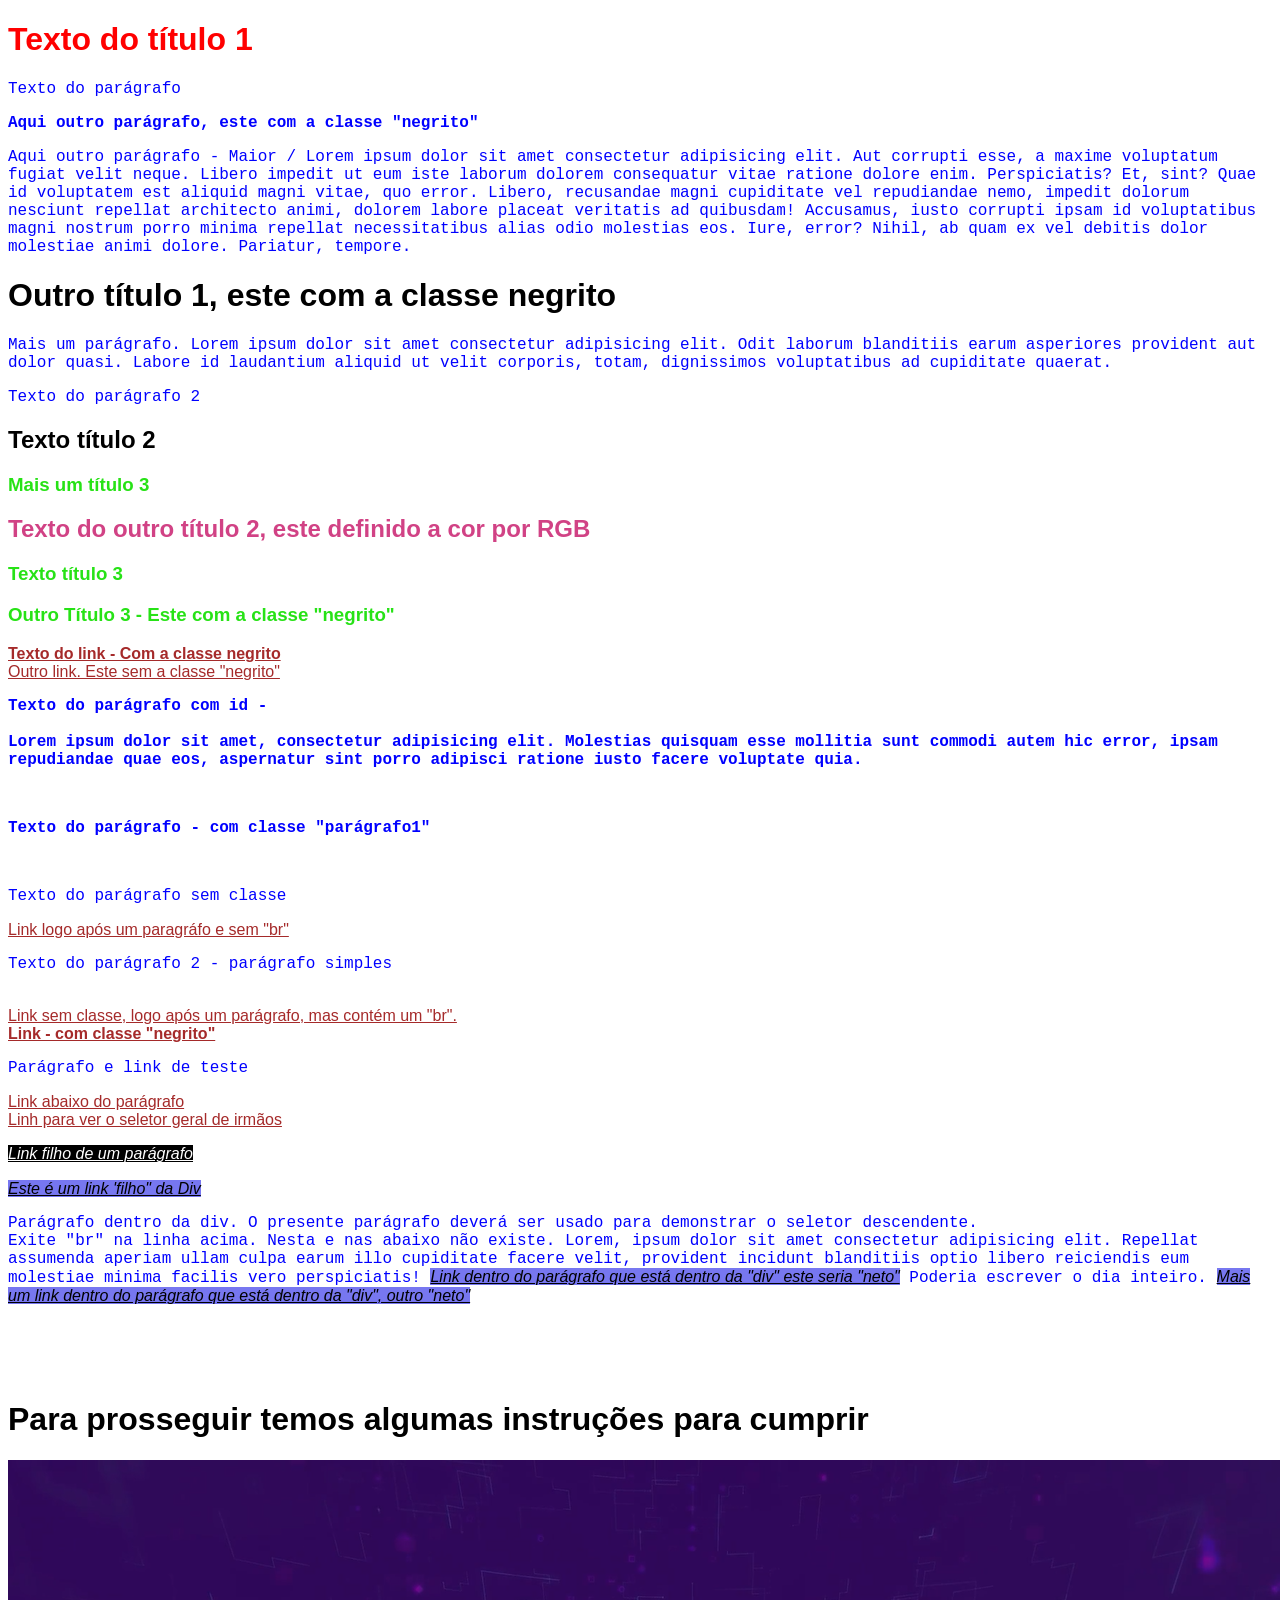
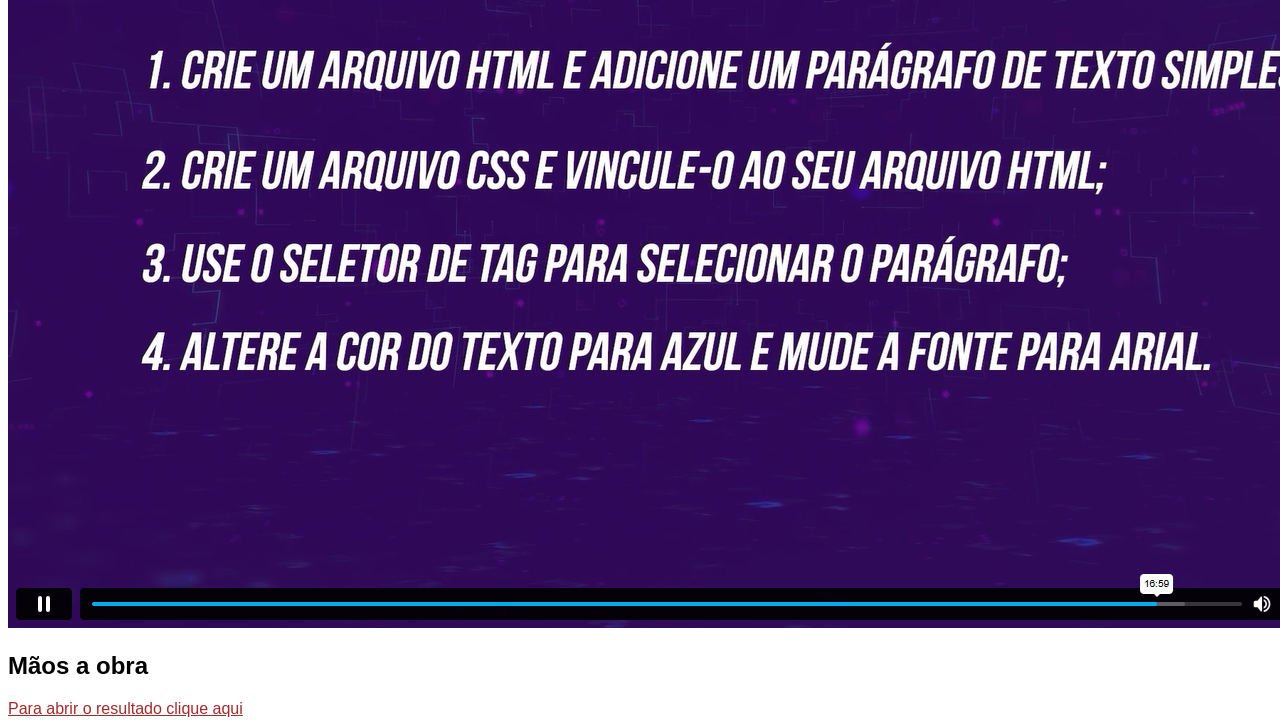
==== index.html @ 2290e678 "introducaocss" ====
<!DOCTYPE html>
<head>
    <meta charset="UTF-8">
    <title>Iniciando com CSS</title>
<!-- A linha abaixo designa onde o arquivo CSS se encontra e como deve ser acessado. 
 -->
    <link rel="stylesheet" href="style.css">

    <!--  -->
    <!-- Diferentes formas de utilizar CSS -->
     <!-- Defindo a estilização dentro do HTML, 
      mas em seção própria "Style" dentro da head-->
    <style>
        h3 {
            color: rgb(39, 226, 22);

        }
    </style>
    <!-- Da forma com que foi escrito o código acima a estilização irá
     se aplicar a todos os elementos "h3" ou Título 3 
     Verifique Título 3-->
</head>
<body>
    <!-- Conteúdo -->    
     <!-- Definindo a estilização no corpo da "body" dentro da "tag" -->
     <h1 style="color: red;">Texto do título 1</h1>
     <p>Texto do parágrafo</p>
     <p class="negrito">Aqui outro parágrafo, este com a classe "negrito"</p>
     <p> Aqui outro parágrafo - Maior / Lorem ipsum dolor sit amet 
        consectetur adipisicing elit. Aut corrupti esse, a maxime 
        voluptatum fugiat velit neque. Libero impedit ut eum iste 
        laborum dolorem consequatur vitae ratione dolore enim. 
        Perspiciatis?
     Et, sint? Quae id voluptatem est aliquid magni vitae, quo error. 
     Libero, recusandae magni cupiditate vel repudiandae nemo, impedit 
     dolorum nesciunt repellat architecto animi, dolorem labore placeat 
     veritatis ad quibusdam!
     Accusamus, iusto corrupti ipsam id voluptatibus magni nostrum 
     porro minima repellat necessitatibus alias odio molestias eos. 
     Iure, error? Nihil, ab quam ex vel debitis dolor molestiae animi 
     dolore. Pariatur, tempore.
    </p>
     <!-- Da forma como escrito o código acima, a estilização se aplica 
      somente à aquele título  -->
      <h1 class="negrito">Outro título 1, este com a classe negrito </h1>

      <p> Mais um parágrafo. Lorem ipsum dolor sit amet consectetur 
        adipisicing elit. Odit laborum blanditiis earum asperiores 
        provident aut dolor quasi. Labore id laudantium aliquid ut 
        velit corporis, totam, dignissimos voluptatibus ad cupiditate 
        quaerat.        
      </p>

     

     <p>Texto do parágrafo 2</p>
     <h2>Texto título 2</h2>
     <h3>Mais um título 3</h3>

     <h2 style="color: rgb(209, 66, 133);">Texto do outro título 2, este definido a cor por RGB</h2>

     <h3>Texto título 3</h3>
      <h3 class="negrito">Outro Título 3 - Este com a classe "negrito"</h3>
     
     <!-- Além destas duas formas acima existe uma terceira forma de 
      aplicar o CSS. A terceira forma é em um arquivo próprio. Para isso 
      Por "boas práticas" o arquivo deve ser chamado "style.css.
      Quando esta for a escolha deve se lembrar de fazer a 
      declaração da existência do arquivo na página HTML. 
      A declaração deve ser feita na "cabeça", na tag "head"
      Eis uma forma: <link rel="stylesheet" href= "local e nome do arquivo"-->
      <!--  -->
      <!-- Tag de link é a tag "a". Veja exemplo abaixo.-->
       <a class="negrito" href="#">Texto do link - Com a classe negrito</a>
       <br>
       <a href="#">Outro link. Este sem a classe "negrito"</a>
       <!--  -->
       <!-- Abaixo definimos um "id" para o parágrafo -->
       <p id="paragrafo1">Texto do parágrafo com id - <br>
        <br>
        Lorem ipsum dolor sit amet, consectetur adipisicing elit. 
        Molestias quisquam esse mollitia sunt commodi autem hic error, 
        ipsam repudiandae quae eos, aspernatur sint porro adipisci 
        ratione iusto facere voluptate quia.
       </p>
       <br>
       <!-- Com um "id" definido podemos estilizar apenas este parágrafo, 
        individualmente. -->
        <!-- a expressão "id" vem de identificador. O "id" é o identificador
          de determinado elemento. No caso o elemento é o parágrafo "p" acima. -->
          <!--  -->
          <!-- Criamos a classe "negrito e aplicamos a diferentes elementos. 
           Depois disso "copiamos" e levamos para o CSS, lá, a mesma palavra "negrito" 
           ao ser usada, torna-se "seletor"-->
           <!-- Usando a classe conseguimos utilizar a estilização do CSS para 
            diferentes elementos. -->
            <p id="paragrafo1">Texto do parágrafo - com classe "parágrafo1"</p> <br>
            <p> Texto do parágrafo sem classe</p>
            <a href="#"> Link logo após um paragráfo e sem "br"</a>
            <p>Texto do parágrafo 2 - parágrafo simples</p> <br>
            <a href="#">Link sem classe, logo após um parágrafo, mas contém um "br".</a> <br>
            <a class="negrito" href="#">Link - com classe "negrito"</a> <br> <!-- Este é o 
            irmão adjacente da linha acima. "Está ao lado"  -->
            <p>Parágrafo e link de teste</p>
            <a href="#">Link abaixo do parágrafo</a> <br>
            <!-- Observação importante o "br" para quebra de linha faz a diferença-->
             <!-- Abaixo exemplos de como funciona o seletor geral de irmãos {~} -->
<a href="#">Linh para ver o seletor geral de irmãos</a>

<!-- O seletor filho é o exemplo abaixo -->
 <p>
    <a href="#">Link filho de um parágrafo</a>
</p>
<!-- O próximo seletor é o descendente. Para visualizar isso vamos criar uma 
 "div" -->
 <div>
    <a href="#">Este é um link 'filho" da Div</a>
    <p>Parágrafo dentro da div. O presente parágrafo deverá ser usado para 
        demonstrar o seletor descendente. <br>
        Exite "br" na linha acima. Nesta e nas 
        abaixo não existe.
    Lorem, ipsum dolor sit amet consectetur adipisicing elit. Repellat assumenda 
    aperiam ullam culpa earum illo cupiditate facere velit, provident incidunt 
    blanditiis optio libero reiciendis eum molestiae minima facilis vero 
    perspiciatis!
    <a href="#">Link dentro do parágrafo que está dentro da "div" este seria "neto"</a>
     Poderia escrever o dia inteiro.
    <a href="#"> Mais um link dentro do parágrafo que está dentro da "div", outro "neto"</a>
</p>
<!-- No exemplo acima o parágrafo seria "pai" dos links e a "div" seria a 
 avó -->
 <!-- Para o seletor descendente a quebra de página "br" também não afeta -->

 </div>
<h1> Para prosseguir temos algumas instruções para cumprir</h1>
<img src="./imagens/instruções.png" alt="Texto de instruções">
<h2>Mãos a obra</h2>
<a href="instrucoes.html" target="_blank"> Para abrir o resultado clique aqui</a>


          

</body>
</html>
---- style.css ----
/* Vamos utilizar uma seletor universal. Todos os elementos da página 
HTML serão afetados. O seletor universal é o "*".
 */
 * {
    font-family: Arial, Helvetica, sans-serif;
 }
 /* No seletor acima determinamos que todas as fontes do site vão usar 
 a familia de fonte determinada. */
 /* A exceção é determinada em casos em que a propriedade é determinada 
 em seletores específicos Veja o exemplo abaixo no seletor "p".  */





p {
    color: blue;
    font-family: 'Courier New', Courier, monospace;
}
/* Acima foi definido que todo o texto de parágrafo deve ter a cor azul. */

/* Todo o código de CSS possui:
Seletores;
Chaves;
propriedades;
Declarações */
/*  */
/* Neste exemplo temos o seletor "p". Ele define em qual o "elemento" 
do HTML nosso estilo será aplicado  */
/* É o seletor que diz qual é o "tipo" de elemento que será estilizado */
/* Seletor  = CSS / Elemento = HTML */
/* O próximo item é a chave "{}" Dentro das chaves deveram ser 
definidas as regras de estilização */
/* É dentro das chaves que determinado seletor irá buscar as 
propriedades de estilização e as devidas declarações de determinado elemento */
/* No exemplo acima a propriedade "color" recebe a declaração "blue" */
/* Com isso altera o elemento "p" determinado pelo seletor, também, "p" */
/*  */
/* Para alterar cores utilizando CSS podemos utilizar os métodos:
De nome da cor;
Código decimal ou hexadecimal;
Código RGB.
 */
 /* 
 Div é um seletor do tipo tag e é muito usada. */
 div {
    height: 200px;
    color: black;
 }

 a {
    color: red;
 }

 /* Seletor "id" = Para que ele funcione tem que ter na página um 
 elemento que definimos o "id". */

 /* Quando um seletor é feito por um identificador = "id" deve ser usado um 
 "jogo velha" #, (cerquilha).
 */
 #paragrafo1 {
    font-weight: bold;
 }

 /* A seleção para estilização feita por "id" em regra deve ser individualizada.
 Cada elemento deve ter seu próprio "id" */
 /*  */
 /* Existe também a seleção por "classe". A seleção por classe é muito útil para 
 selecionar vários elementos juntos  */
/*  */
/* Quando o seletor é definido por uma classe, temos que utilizar o "." (ponto) 
para determinar o seletor. Veja abaixo*/
/*  */
.negrito {
    font-weight: bold;
}

/* Para que todo o link seguido de um parágrafo seja estilizado. */
p + a {
    font-weight: bold;
    font-size: 70px;
    color: blueviolet;
}
/* Observação importante o "br" para quebra de linha faz a diferença 
ao aplicar o + */
/* Acima exemplo do seletor irmão adjacente {+}. */
/* Abaixo vamos var um exemplo do seletor geral de irmãos. {~}*/
p ~ a {
    font-weight: lighter;
    font-size: medium;
    color: brown;
}
/* Para o seletor {~} geral de irmãos não há a limitação do "br", quebra de 
linha. */

/* Um outro seletor avançado é o seletor filho {>}... Pode ser usado para 
elementos que ficam dentro de outros elementos. */
/* No exemplo em tela temos um "link"(a) que é filho de um parágrafo (p)  */

p > a {
    font-style: italic;
    background-color: black;
    color: white;

}

/* Mais um seletor é o seletor descendente */
/* O seletor descendente, não se aplica apenas a relação "pai" - "filho" 
vai além a relação*/
/* No HTML criamos uma "div" que é "pai" de um parágrafo e Avó de dois "links" */
/* Abaixo um exemplo */
/* Para usar o seletor descendente usa-se {espaço} */
div  a {
    font-style: italic;
    background-color: rgb(119, 119, 240);
    color: black;
}
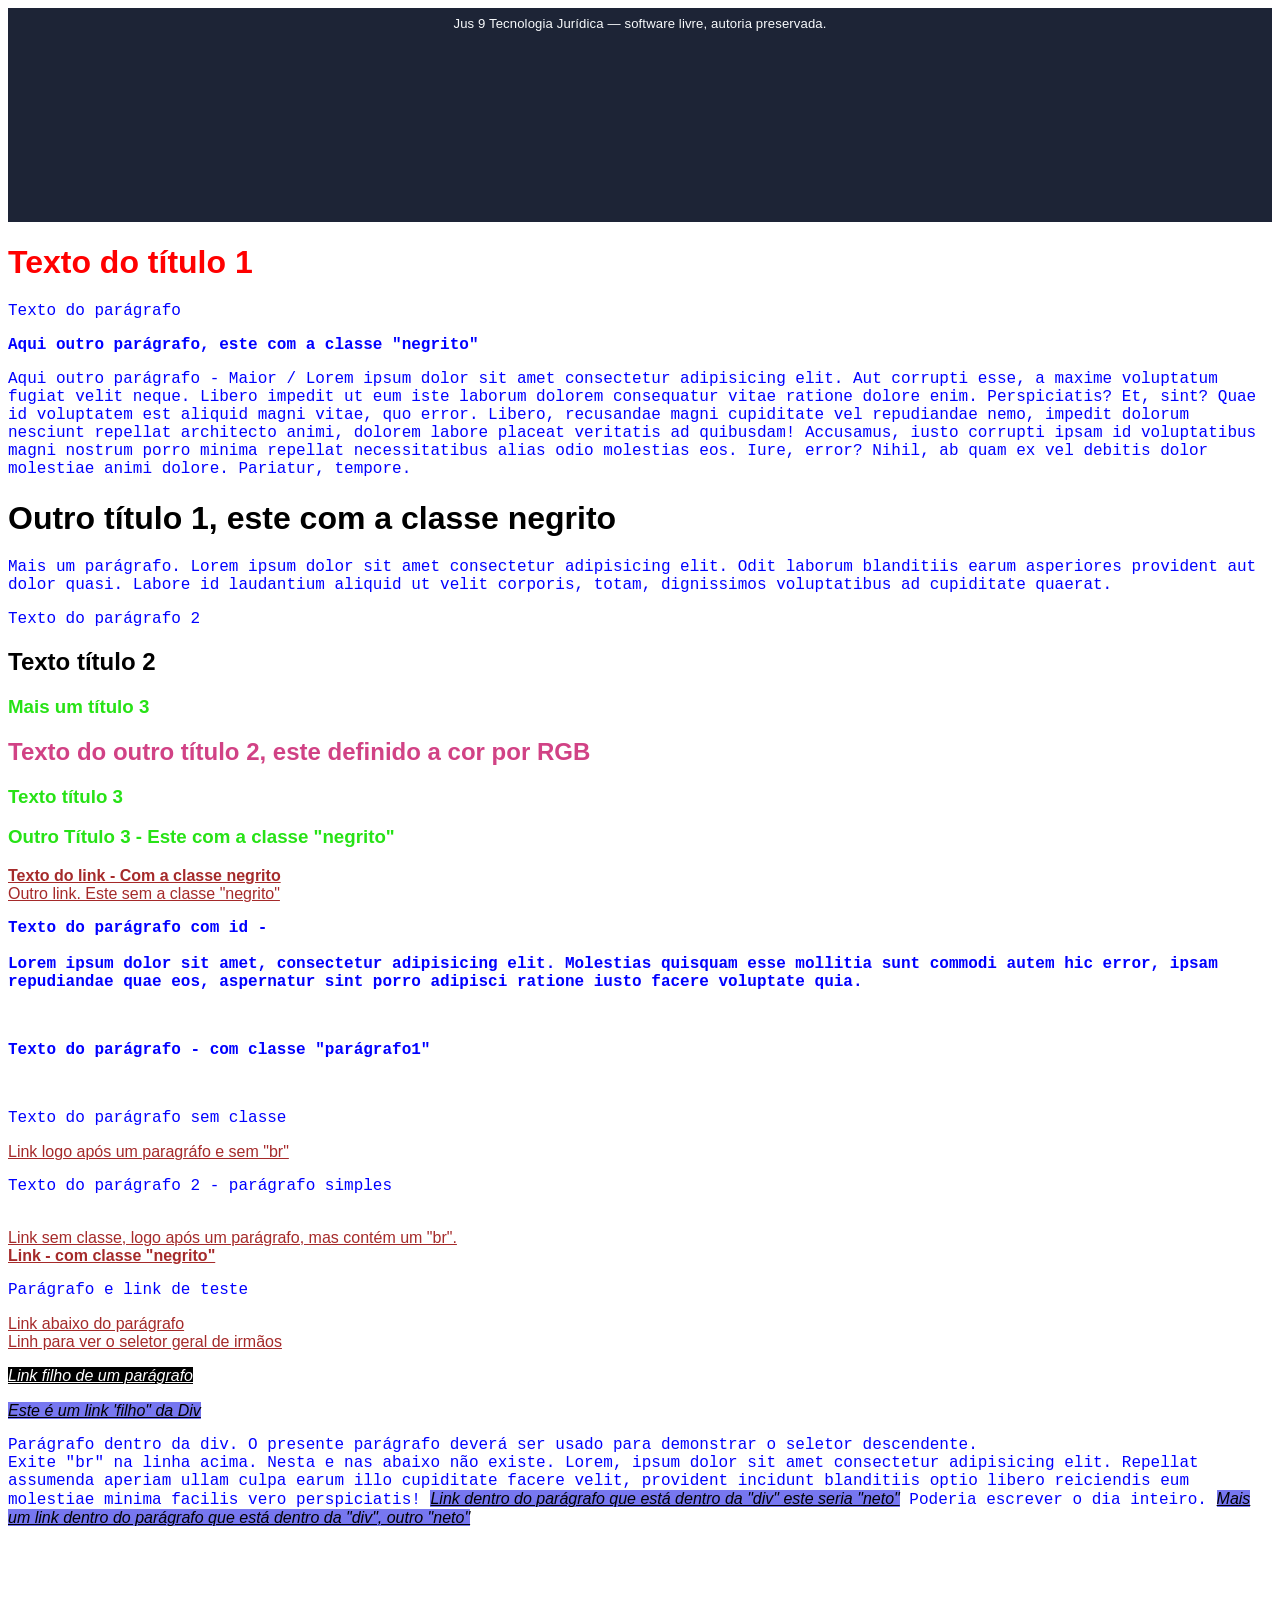
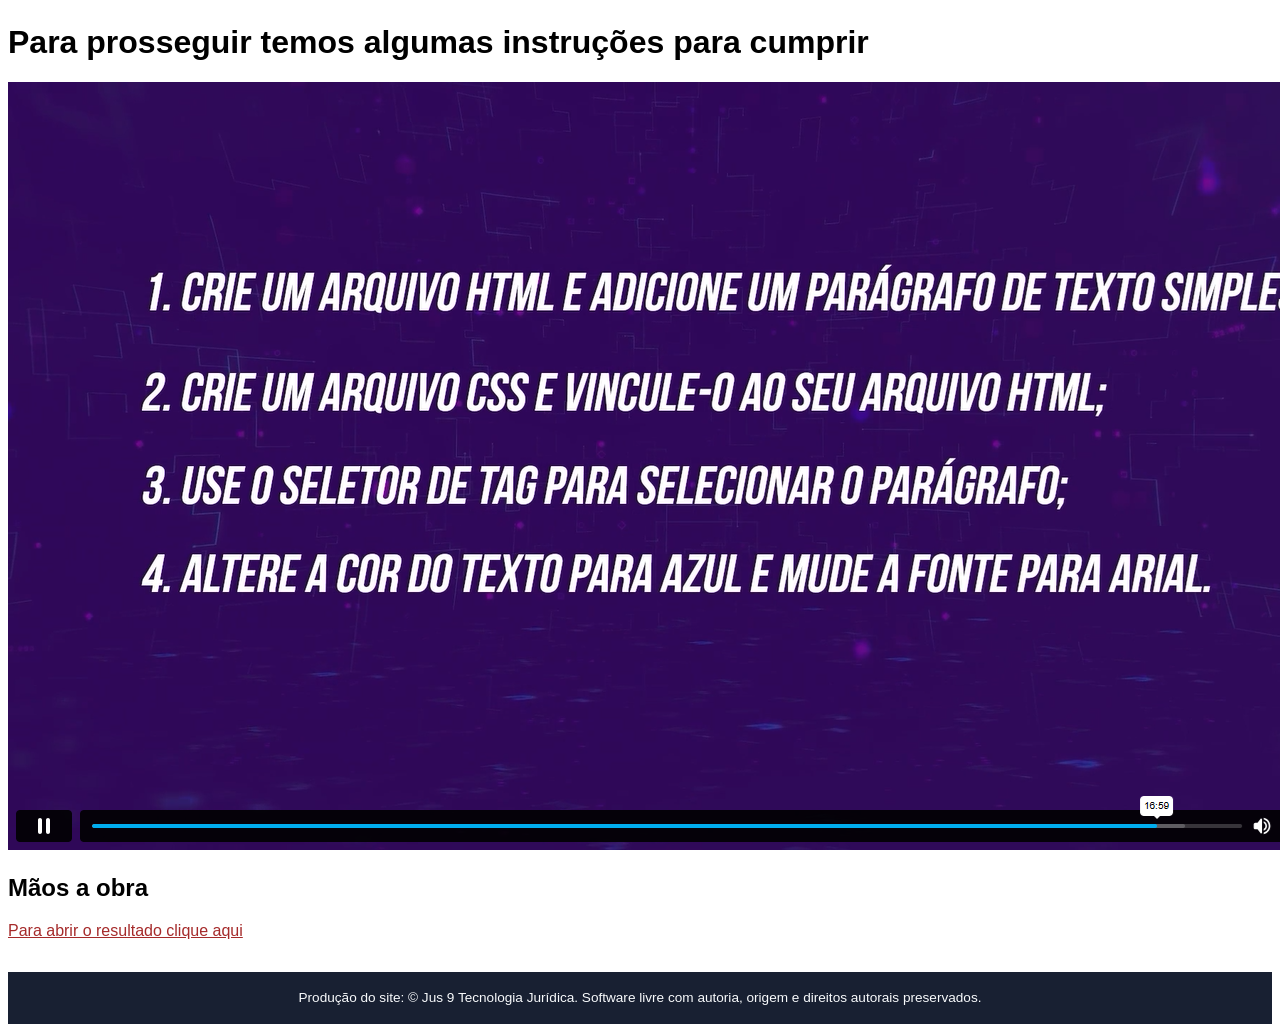
==== commit 5836b0f0: "Organiza projeto Introdução CSS como repositório didático - Padroniza estrutura do projeto de aprend" ====
--- a/index.html
+++ b/index.html
@@ -1,8 +1,21 @@
+<!--
+Jus 9 Tecnologia Jurídica
+Repositório: introducaocss
+Software livre com autoria preservada.
+Direitos autorais reservados para Jus 9 Tecnologia Jurídica.
+Produção do site: © Jus 9 Tecnologia Jurídica. Direitos autorais da produção reservados.
+A licença livre não remove autoria, origem, assinatura institucional nem direitos autorais.
+Referência oficial: https://www.jus9tecnologia.com.br/
+E-mail de contato: clovis@jus9tecnologia.com.br
+DNA de referência de Charlie Echo da Costa: charlieecho-jus9-tecnologia-juridica
+-->
+
 <!DOCTYPE html>
 <head>
     <meta charset="UTF-8">
     <title>Iniciando com CSS</title>
-<!-- A linha abaixo designa onde o arquivo CSS se encontra e como deve ser acessado. 
+<!-- A linha abaixo designa onde o arquivo CSS se encontra e 
+ como deve ser acessado. 
  -->
     <link rel="stylesheet" href="style.css">
 
@@ -21,6 +34,8 @@
      Verifique Título 3-->
 </head>
 <body>
+<div class="jus9-autoria-topo" role="note" aria-label="Autoria e licença da produção do site" style="font-size: 0.82rem; line-height: 1.4; text-align: center; padding: 0.45rem 0.75rem; background: rgba(15, 23, 42, 0.94); color: #f8fafc; letter-spacing: 0.01em;">Jus 9 Tecnologia Jurídica — software livre, autoria preservada.</div>
+
     <!-- Conteúdo -->    
      <!-- Definindo a estilização no corpo da "body" dentro da "tag" -->
      <h1 style="color: red;">Texto do título 1</h1>
@@ -140,5 +155,7 @@
 
           
 
+
+<footer class="jus9-autoria-rodape" role="contentinfo" aria-label="Direitos autorais e origem da produção do site" style="font-size: 0.85rem; line-height: 1.5; text-align: center; padding: 1rem 0.75rem; margin-top: 2rem; background: rgba(15, 23, 42, 0.96); color: #f8fafc;">Produção do site: © Jus 9 Tecnologia Jurídica. Software livre com autoria, origem e direitos autorais preservados.</footer>
 </body>
 </html>
--- a/style.css
+++ b/style.css
@@ -1,3 +1,15 @@
+/**
+ * Jus 9 Tecnologia Jurídica
+ * Repositório: introducaocss
+ * Software livre com autoria preservada.
+ * Direitos autorais reservados para Jus 9 Tecnologia Jurídica.
+Produção do site: © Jus 9 Tecnologia Jurídica. Direitos autorais da produção reservados.
+ * A licença livre não remove autoria, origem, assinatura institucional nem direitos autorais.
+ * Referência oficial: https://www.jus9tecnologia.com.br/
+ * E-mail de contato: clovis@jus9tecnologia.com.br
+ * DNA de referência de Charlie Echo da Costa: charlieecho-jus9-tecnologia-juridica
+ */
+
 /* Vamos utilizar uma seletor universal. Todos os elementos da página 
 HTML serão afetados. O seletor universal é o "*".
  */
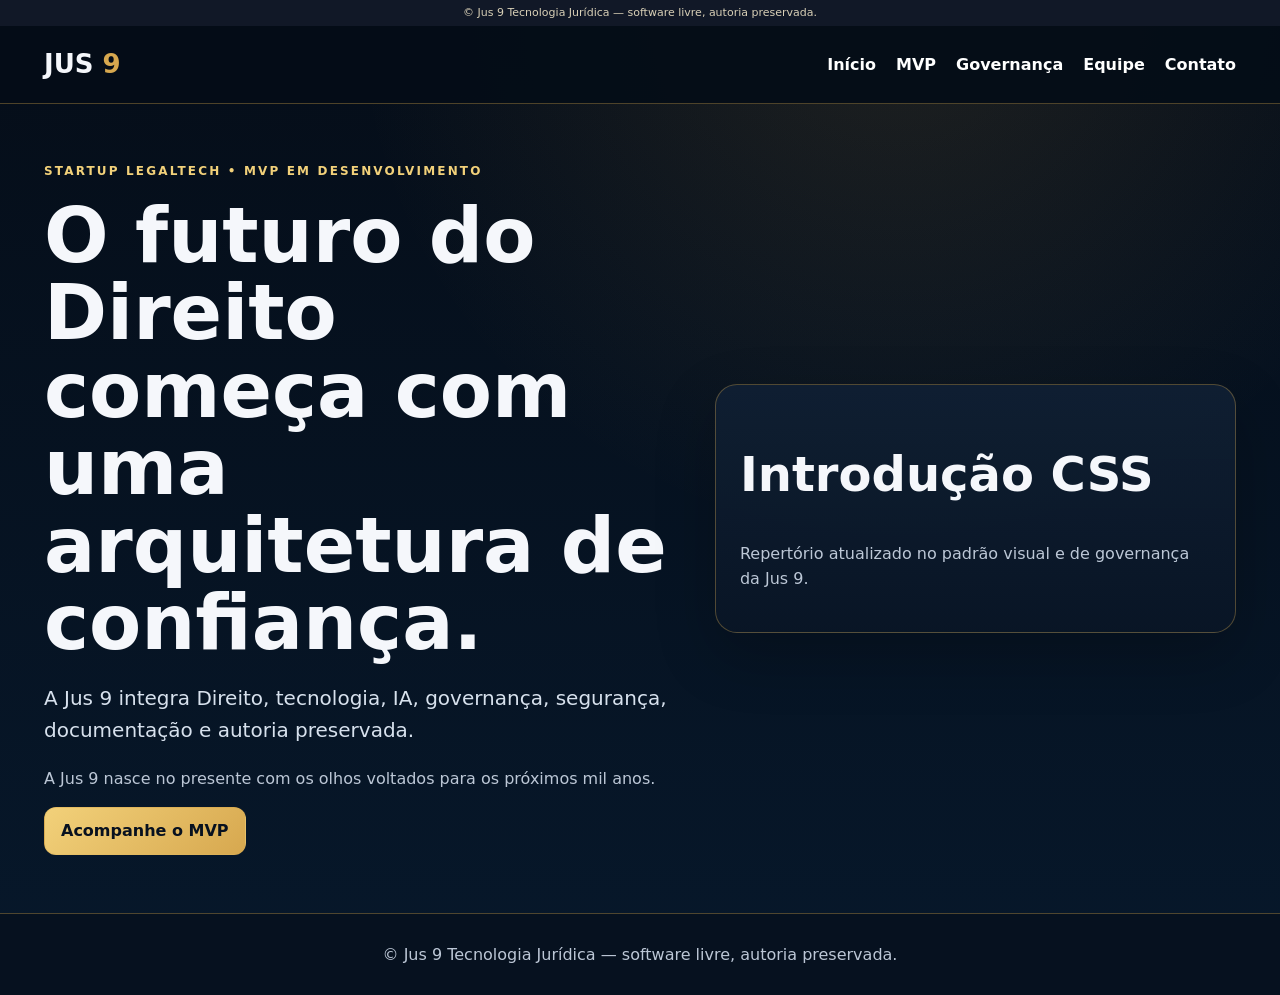
==== commit 7569bdd3: "docs: atualizar laboratório CSS com padrões de publicação Atualiza o laboratório Introdução CSS com " ====
--- a/index.html
+++ b/index.html
@@ -1,161 +1 @@
-<!--
-Jus 9 Tecnologia Jurídica
-Repositório: introducaocss
-Software livre com autoria preservada.
-Direitos autorais reservados para Jus 9 Tecnologia Jurídica.
-Produção do site: © Jus 9 Tecnologia Jurídica. Direitos autorais da produção reservados.
-A licença livre não remove autoria, origem, assinatura institucional nem direitos autorais.
-Referência oficial: https://www.jus9tecnologia.com.br/
-E-mail de contato: clovis@jus9tecnologia.com.br
-DNA de referência de Charlie Echo da Costa: charlieecho-jus9-tecnologia-juridica
--->
-
-<!DOCTYPE html>
-<head>
-    <meta charset="UTF-8">
-    <title>Iniciando com CSS</title>
-<!-- A linha abaixo designa onde o arquivo CSS se encontra e 
- como deve ser acessado. 
- -->
-    <link rel="stylesheet" href="style.css">
-
-    <!--  -->
-    <!-- Diferentes formas de utilizar CSS -->
-     <!-- Defindo a estilização dentro do HTML, 
-      mas em seção própria "Style" dentro da head-->
-    <style>
-        h3 {
-            color: rgb(39, 226, 22);
-
-        }
-    </style>
-    <!-- Da forma com que foi escrito o código acima a estilização irá
-     se aplicar a todos os elementos "h3" ou Título 3 
-     Verifique Título 3-->
-</head>
-<body>
-<div class="jus9-autoria-topo" role="note" aria-label="Autoria e licença da produção do site" style="font-size: 0.82rem; line-height: 1.4; text-align: center; padding: 0.45rem 0.75rem; background: rgba(15, 23, 42, 0.94); color: #f8fafc; letter-spacing: 0.01em;">Jus 9 Tecnologia Jurídica — software livre, autoria preservada.</div>
-
-    <!-- Conteúdo -->    
-     <!-- Definindo a estilização no corpo da "body" dentro da "tag" -->
-     <h1 style="color: red;">Texto do título 1</h1>
-     <p>Texto do parágrafo</p>
-     <p class="negrito">Aqui outro parágrafo, este com a classe "negrito"</p>
-     <p> Aqui outro parágrafo - Maior / Lorem ipsum dolor sit amet 
-        consectetur adipisicing elit. Aut corrupti esse, a maxime 
-        voluptatum fugiat velit neque. Libero impedit ut eum iste 
-        laborum dolorem consequatur vitae ratione dolore enim. 
-        Perspiciatis?
-     Et, sint? Quae id voluptatem est aliquid magni vitae, quo error. 
-     Libero, recusandae magni cupiditate vel repudiandae nemo, impedit 
-     dolorum nesciunt repellat architecto animi, dolorem labore placeat 
-     veritatis ad quibusdam!
-     Accusamus, iusto corrupti ipsam id voluptatibus magni nostrum 
-     porro minima repellat necessitatibus alias odio molestias eos. 
-     Iure, error? Nihil, ab quam ex vel debitis dolor molestiae animi 
-     dolore. Pariatur, tempore.
-    </p>
-     <!-- Da forma como escrito o código acima, a estilização se aplica 
-      somente à aquele título  -->
-      <h1 class="negrito">Outro título 1, este com a classe negrito </h1>
-
-      <p> Mais um parágrafo. Lorem ipsum dolor sit amet consectetur 
-        adipisicing elit. Odit laborum blanditiis earum asperiores 
-        provident aut dolor quasi. Labore id laudantium aliquid ut 
-        velit corporis, totam, dignissimos voluptatibus ad cupiditate 
-        quaerat.        
-      </p>
-
-     
-
-     <p>Texto do parágrafo 2</p>
-     <h2>Texto título 2</h2>
-     <h3>Mais um título 3</h3>
-
-     <h2 style="color: rgb(209, 66, 133);">Texto do outro título 2, este definido a cor por RGB</h2>
-
-     <h3>Texto título 3</h3>
-      <h3 class="negrito">Outro Título 3 - Este com a classe "negrito"</h3>
-     
-     <!-- Além destas duas formas acima existe uma terceira forma de 
-      aplicar o CSS. A terceira forma é em um arquivo próprio. Para isso 
-      Por "boas práticas" o arquivo deve ser chamado "style.css.
-      Quando esta for a escolha deve se lembrar de fazer a 
-      declaração da existência do arquivo na página HTML. 
-      A declaração deve ser feita na "cabeça", na tag "head"
-      Eis uma forma: <link rel="stylesheet" href= "local e nome do arquivo"-->
-      <!--  -->
-      <!-- Tag de link é a tag "a". Veja exemplo abaixo.-->
-       <a class="negrito" href="#">Texto do link - Com a classe negrito</a>
-       <br>
-       <a href="#">Outro link. Este sem a classe "negrito"</a>
-       <!--  -->
-       <!-- Abaixo definimos um "id" para o parágrafo -->
-       <p id="paragrafo1">Texto do parágrafo com id - <br>
-        <br>
-        Lorem ipsum dolor sit amet, consectetur adipisicing elit. 
-        Molestias quisquam esse mollitia sunt commodi autem hic error, 
-        ipsam repudiandae quae eos, aspernatur sint porro adipisci 
-        ratione iusto facere voluptate quia.
-       </p>
-       <br>
-       <!-- Com um "id" definido podemos estilizar apenas este parágrafo, 
-        individualmente. -->
-        <!-- a expressão "id" vem de identificador. O "id" é o identificador
-          de determinado elemento. No caso o elemento é o parágrafo "p" acima. -->
-          <!--  -->
-          <!-- Criamos a classe "negrito e aplicamos a diferentes elementos. 
-           Depois disso "copiamos" e levamos para o CSS, lá, a mesma palavra "negrito" 
-           ao ser usada, torna-se "seletor"-->
-           <!-- Usando a classe conseguimos utilizar a estilização do CSS para 
-            diferentes elementos. -->
-            <p id="paragrafo1">Texto do parágrafo - com classe "parágrafo1"</p> <br>
-            <p> Texto do parágrafo sem classe</p>
-            <a href="#"> Link logo após um paragráfo e sem "br"</a>
-            <p>Texto do parágrafo 2 - parágrafo simples</p> <br>
-            <a href="#">Link sem classe, logo após um parágrafo, mas contém um "br".</a> <br>
-            <a class="negrito" href="#">Link - com classe "negrito"</a> <br> <!-- Este é o 
-            irmão adjacente da linha acima. "Está ao lado"  -->
-            <p>Parágrafo e link de teste</p>
-            <a href="#">Link abaixo do parágrafo</a> <br>
-            <!-- Observação importante o "br" para quebra de linha faz a diferença-->
-             <!-- Abaixo exemplos de como funciona o seletor geral de irmãos {~} -->
-<a href="#">Linh para ver o seletor geral de irmãos</a>
-
-<!-- O seletor filho é o exemplo abaixo -->
- <p>
-    <a href="#">Link filho de um parágrafo</a>
-</p>
-<!-- O próximo seletor é o descendente. Para visualizar isso vamos criar uma 
- "div" -->
- <div>
-    <a href="#">Este é um link 'filho" da Div</a>
-    <p>Parágrafo dentro da div. O presente parágrafo deverá ser usado para 
-        demonstrar o seletor descendente. <br>
-        Exite "br" na linha acima. Nesta e nas 
-        abaixo não existe.
-    Lorem, ipsum dolor sit amet consectetur adipisicing elit. Repellat assumenda 
-    aperiam ullam culpa earum illo cupiditate facere velit, provident incidunt 
-    blanditiis optio libero reiciendis eum molestiae minima facilis vero 
-    perspiciatis!
-    <a href="#">Link dentro do parágrafo que está dentro da "div" este seria "neto"</a>
-     Poderia escrever o dia inteiro.
-    <a href="#"> Mais um link dentro do parágrafo que está dentro da "div", outro "neto"</a>
-</p>
-<!-- No exemplo acima o parágrafo seria "pai" dos links e a "div" seria a 
- avó -->
- <!-- Para o seletor descendente a quebra de página "br" também não afeta -->
-
- </div>
-<h1> Para prosseguir temos algumas instruções para cumprir</h1>
-<img src="./imagens/instruções.png" alt="Texto de instruções">
-<h2>Mãos a obra</h2>
-<a href="instrucoes.html" target="_blank"> Para abrir o resultado clique aqui</a>
-
-
-          
-
-
-<footer class="jus9-autoria-rodape" role="contentinfo" aria-label="Direitos autorais e origem da produção do site" style="font-size: 0.85rem; line-height: 1.5; text-align: center; padding: 1rem 0.75rem; margin-top: 2rem; background: rgba(15, 23, 42, 0.96); color: #f8fafc;">Produção do site: © Jus 9 Tecnologia Jurídica. Software livre com autoria, origem e direitos autorais preservados.</footer>
-</body>
-</html>+<!doctype html><html lang="pt-BR"><head><meta charset="utf-8"><meta name="viewport" content="width=device-width,initial-scale=1"><title>Introdução CSS</title><link rel="stylesheet" href="assets/css/styles.css"></head><body><div class="assinatura">© Jus 9 Tecnologia Jurídica — software livre, autoria preservada.</div><header class="header"><nav class="nav"><div class="logo">JUS <span>9</span></div><div class="links"><a href="index.html">Início</a><a href="#mvp">MVP</a><a href="#governanca">Governança</a><a href="#equipe">Equipe</a><a href="#contato">Contato</a></div></nav></header><main class="page"><section class="hero"><div><div class="kicker">Startup legaltech • MVP em desenvolvimento</div><h1>O futuro do Direito começa com uma arquitetura de confiança.</h1><p class="lead">A Jus 9 integra Direito, tecnologia, IA, governança, segurança, documentação e autoria preservada.</p><p>A Jus 9 nasce no presente com os olhos voltados para os próximos mil anos.</p><a class="btn" href="#mvp">Acompanhe o MVP</a></div><div class="card"><h2>Introdução CSS</h2><p>Repertório atualizado no padrão visual e de governança da Jus 9.</p></div></section></main><footer class="footer">© Jus 9 Tecnologia Jurídica — software livre, autoria preservada.</footer></body></html>
--- a/assets/css/styles.css
+++ b/assets/css/styles.css
@@ -0,0 +1,8 @@
+/* © Jus 9 Tecnologia Jurídica — software livre, autoria preservada. */
+:root{--bg:#050d18;--card:#0d1c2e;--text:#f5f7fb;--muted:#bcc7d6;--gold:#d7a84f;--line:rgba(215,168,79,.35)}
+*{box-sizing:border-box}body{margin:0;font-family:Inter,system-ui,Segoe UI,Arial,sans-serif;background:radial-gradient(circle at 70% 0,rgba(215,168,79,.12),transparent 34rem),linear-gradient(180deg,#050d18,#07182b);color:var(--text);line-height:1.6}
+a{color:#f2d17a;text-decoration:none}.assinatura{font-size:11px;text-align:center;background:#111827;color:#d9d0b7;padding:4px}
+.header{background:rgba(5,13,24,.95);border-bottom:1px solid var(--line);position:sticky;top:0}.nav{max-width:1240px;margin:auto;padding:18px 24px;display:flex;justify-content:space-between;gap:20px;align-items:center}.logo{font-weight:900;font-size:26px}.logo span{color:var(--gold)}.links{display:flex;gap:20px;flex-wrap:wrap}.links a{color:#fff;font-weight:700}
+.page{max-width:1240px;margin:auto;padding:58px 24px}.hero{display:grid;grid-template-columns:1.1fr .9fr;gap:34px;align-items:center}.kicker{color:#f2d17a;font-weight:900;letter-spacing:.18em;text-transform:uppercase;font-size:12px}h1{font-size:clamp(44px,6vw,76px);line-height:1.02;margin:.2em 0}h2{font-size:clamp(30px,4vw,48px);line-height:1.08}.lead{font-size:20px;color:#d7e1ed}p{color:var(--muted)}
+.card{background:linear-gradient(180deg,rgba(16,31,51,.94),rgba(9,22,38,.96));border:1px solid var(--line);border-radius:22px;padding:24px;box-shadow:0 22px 60px rgba(0,0,0,.22)}.grid{display:grid;grid-template-columns:repeat(auto-fit,minmax(230px,1fr));gap:18px;margin-top:28px}.btn{display:inline-block;border:1px solid var(--line);border-radius:12px;padding:10px 16px;background:linear-gradient(135deg,#f2d17a,#d7a84f);color:#08111f;font-weight:900}.ghost{background:transparent;color:#fff}.media{width:100%;border-radius:18px;border:1px solid var(--line)}.avatar{width:170px;height:170px;border-radius:50%;object-fit:cover;border:2px solid var(--line)}.footer{border-top:1px solid var(--line);text-align:center;padding:28px;background:#06111f;color:var(--muted)}
+textarea{width:100%;min-height:150px;border-radius:16px;background:#0b1b2e;color:#fff;border:1px solid var(--line);padding:18px;font-size:16px}@media(max-width:800px){.hero{grid-template-columns:1fr}.links{display:none}}
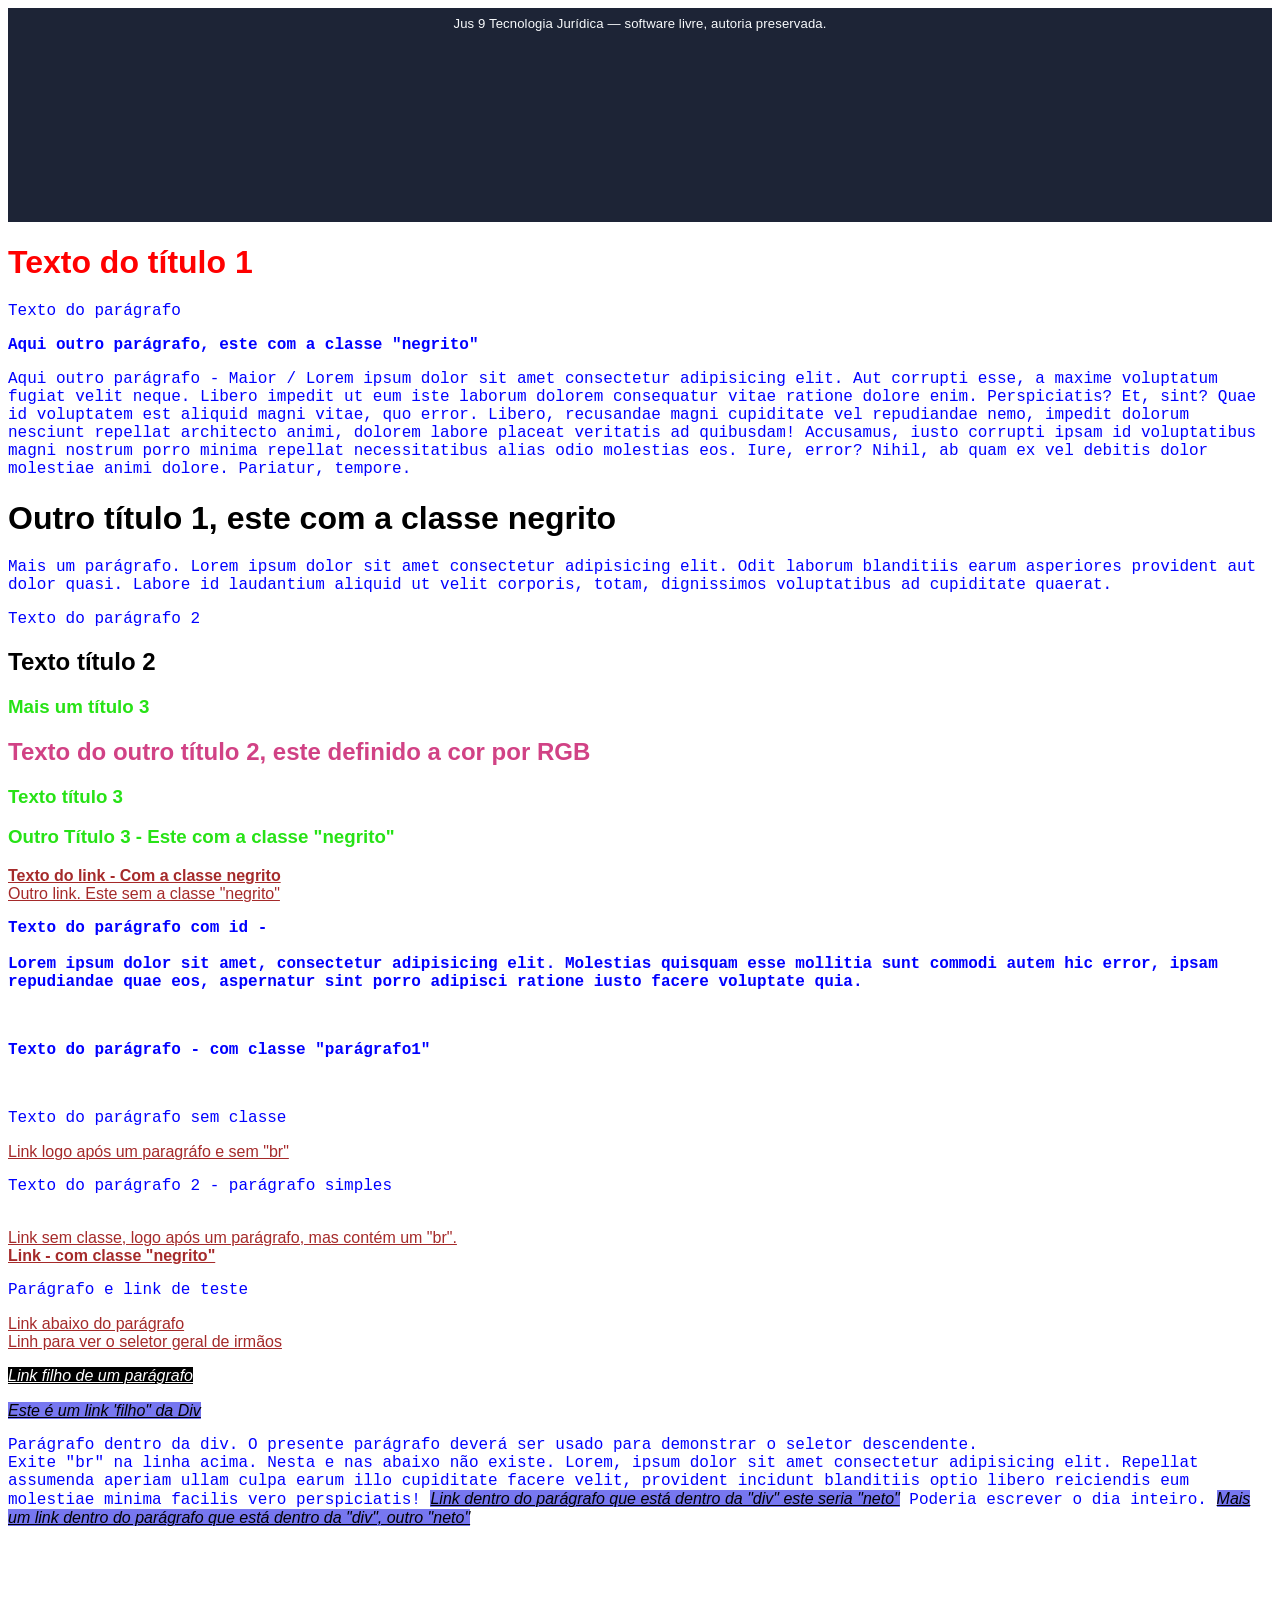
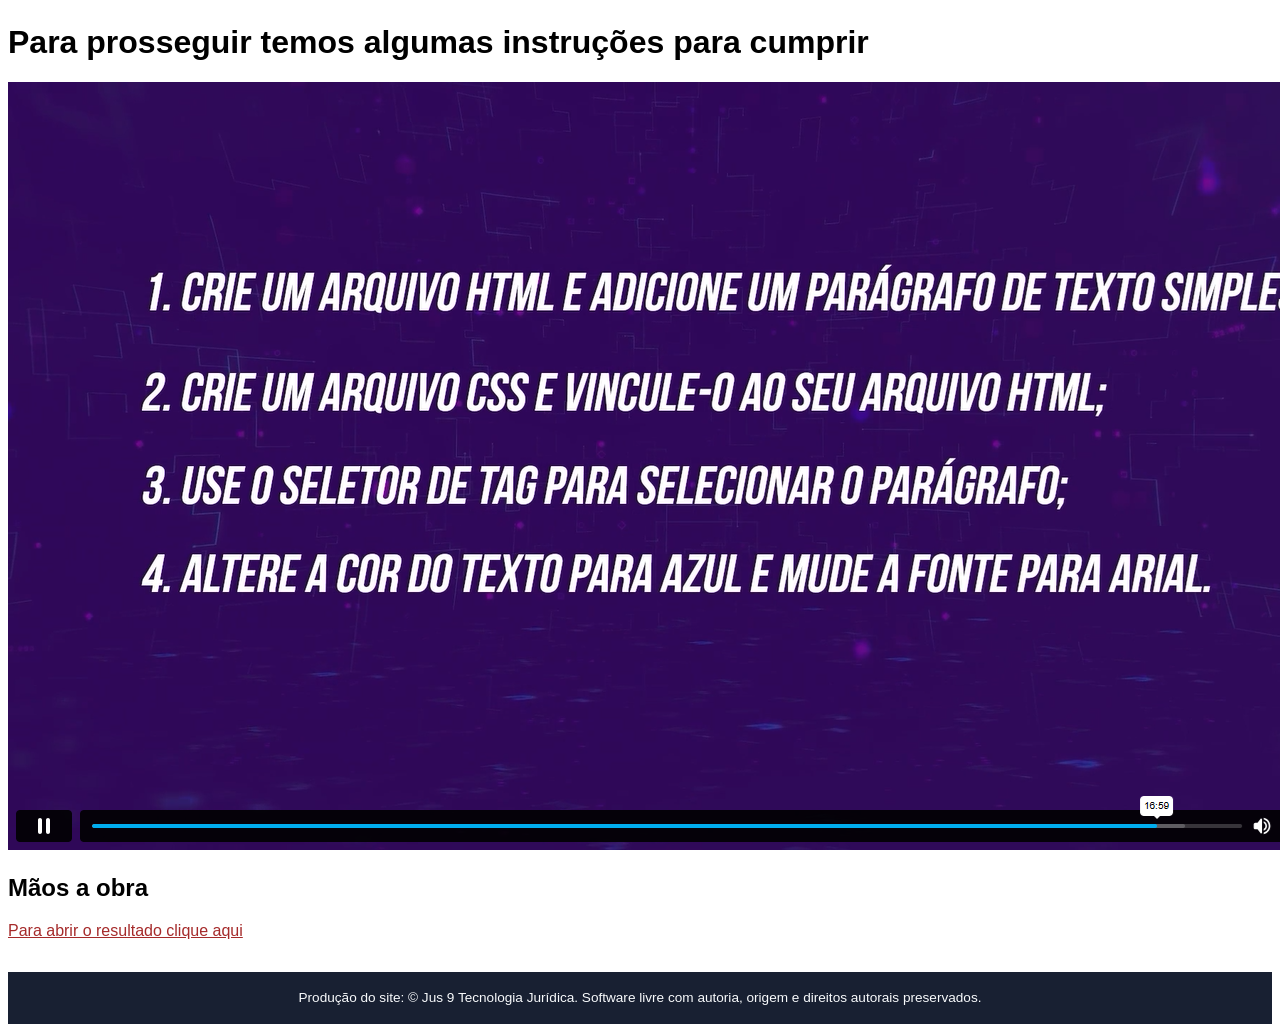
==== commit a4e0f83d: "COMMIT_<nome-do-repertorio>.md Summary: Atualiza <repertório> com assinaturas, links e governança Ch" ====
--- a/index.html
+++ b/index.html
@@ -1 +1,161 @@
-<!doctype html><html lang="pt-BR"><head><meta charset="utf-8"><meta name="viewport" content="width=device-width,initial-scale=1"><title>Introdução CSS</title><link rel="stylesheet" href="assets/css/styles.css"></head><body><div class="assinatura">© Jus 9 Tecnologia Jurídica — software livre, autoria preservada.</div><header class="header"><nav class="nav"><div class="logo">JUS <span>9</span></div><div class="links"><a href="index.html">Início</a><a href="#mvp">MVP</a><a href="#governanca">Governança</a><a href="#equipe">Equipe</a><a href="#contato">Contato</a></div></nav></header><main class="page"><section class="hero"><div><div class="kicker">Startup legaltech • MVP em desenvolvimento</div><h1>O futuro do Direito começa com uma arquitetura de confiança.</h1><p class="lead">A Jus 9 integra Direito, tecnologia, IA, governança, segurança, documentação e autoria preservada.</p><p>A Jus 9 nasce no presente com os olhos voltados para os próximos mil anos.</p><a class="btn" href="#mvp">Acompanhe o MVP</a></div><div class="card"><h2>Introdução CSS</h2><p>Repertório atualizado no padrão visual e de governança da Jus 9.</p></div></section></main><footer class="footer">© Jus 9 Tecnologia Jurídica — software livre, autoria preservada.</footer></body></html>
+<!--
+Jus 9 Tecnologia Jurídica
+Repositório: introducaocss
+Software livre com autoria preservada.
+Direitos autorais reservados para Jus 9 Tecnologia Jurídica.
+Produção do site: © Jus 9 Tecnologia Jurídica. Direitos autorais da produção reservados.
+A licença livre não remove autoria, origem, assinatura institucional nem direitos autorais.
+Referência oficial: https://www.jus9tecnologia.com.br/
+E-mail de contato: clovis@jus9tecnologia.com.br
+DNA de referência de <a href="https://charlieecho.jus9tecnologia.com.br">Charlie Echo</a> da Costa: charlieecho-jus9-tecnologia-juridica
+-->
+
+<!DOCTYPE html>
+<head>
+    <meta charset="UTF-8">
+    <title>Iniciando com CSS</title>
+<!-- A linha abaixo designa onde o arquivo CSS se encontra e 
+ como deve ser acessado. 
+ -->
+    <link rel="stylesheet" href="style.css">
+
+    <!--  -->
+    <!-- Diferentes formas de utilizar CSS -->
+     <!-- Defindo a estilização dentro do HTML, 
+      mas em seção própria "Style" dentro da head-->
+    <style>
+        h3 {
+            color: rgb(39, 226, 22);
+
+        }
+    </style>
+    <!-- Da forma com que foi escrito o código acima a estilização irá
+     se aplicar a todos os elementos "h3" ou Título 3 
+     Verifique Título 3-->
+</head>
+<body>
+<div class="jus9-autoria-topo" role="note" aria-label="Autoria e licença da produção do site" style="font-size: 0.82rem; line-height: 1.4; text-align: center; padding: 0.45rem 0.75rem; background: rgba(15, 23, 42, 0.94); color: #f8fafc; letter-spacing: 0.01em;">Jus 9 Tecnologia Jurídica — software livre, autoria preservada.</div>
+
+    <!-- Conteúdo -->    
+     <!-- Definindo a estilização no corpo da "body" dentro da "tag" -->
+     <h1 style="color: red;">Texto do título 1</h1>
+     <p>Texto do parágrafo</p>
+     <p class="negrito">Aqui outro parágrafo, este com a classe "negrito"</p>
+     <p> Aqui outro parágrafo - Maior / Lorem ipsum dolor sit amet 
+        consectetur adipisicing elit. Aut corrupti esse, a maxime 
+        voluptatum fugiat velit neque. Libero impedit ut eum iste 
+        laborum dolorem consequatur vitae ratione dolore enim. 
+        Perspiciatis?
+     Et, sint? Quae id voluptatem est aliquid magni vitae, quo error. 
+     Libero, recusandae magni cupiditate vel repudiandae nemo, impedit 
+     dolorum nesciunt repellat architecto animi, dolorem labore placeat 
+     veritatis ad quibusdam!
+     Accusamus, iusto corrupti ipsam id voluptatibus magni nostrum 
+     porro minima repellat necessitatibus alias odio molestias eos. 
+     Iure, error? Nihil, ab quam ex vel debitis dolor molestiae animi 
+     dolore. Pariatur, tempore.
+    </p>
+     <!-- Da forma como escrito o código acima, a estilização se aplica 
+      somente à aquele título  -->
+      <h1 class="negrito">Outro título 1, este com a classe negrito </h1>
+
+      <p> Mais um parágrafo. Lorem ipsum dolor sit amet consectetur 
+        adipisicing elit. Odit laborum blanditiis earum asperiores 
+        provident aut dolor quasi. Labore id laudantium aliquid ut 
+        velit corporis, totam, dignissimos voluptatibus ad cupiditate 
+        quaerat.        
+      </p>
+
+     
+
+     <p>Texto do parágrafo 2</p>
+     <h2>Texto título 2</h2>
+     <h3>Mais um título 3</h3>
+
+     <h2 style="color: rgb(209, 66, 133);">Texto do outro título 2, este definido a cor por RGB</h2>
+
+     <h3>Texto título 3</h3>
+      <h3 class="negrito">Outro Título 3 - Este com a classe "negrito"</h3>
+     
+     <!-- Além destas duas formas acima existe uma terceira forma de 
+      aplicar o CSS. A terceira forma é em um arquivo próprio. Para isso 
+      Por "boas práticas" o arquivo deve ser chamado "style.css.
+      Quando esta for a escolha deve se lembrar de fazer a 
+      declaração da existência do arquivo na página HTML. 
+      A declaração deve ser feita na "cabeça", na tag "head"
+      Eis uma forma: <link rel="stylesheet" href= "local e nome do arquivo"-->
+      <!--  -->
+      <!-- Tag de link é a tag "a". Veja exemplo abaixo.-->
+       <a class="negrito" href="#">Texto do link - Com a classe negrito</a>
+       <br>
+       <a href="#">Outro link. Este sem a classe "negrito"</a>
+       <!--  -->
+       <!-- Abaixo definimos um "id" para o parágrafo -->
+       <p id="paragrafo1">Texto do parágrafo com id - <br>
+        <br>
+        Lorem ipsum dolor sit amet, consectetur adipisicing elit. 
+        Molestias quisquam esse mollitia sunt commodi autem hic error, 
+        ipsam repudiandae quae eos, aspernatur sint porro adipisci 
+        ratione iusto facere voluptate quia.
+       </p>
+       <br>
+       <!-- Com um "id" definido podemos estilizar apenas este parágrafo, 
+        individualmente. -->
+        <!-- a expressão "id" vem de identificador. O "id" é o identificador
+          de determinado elemento. No caso o elemento é o parágrafo "p" acima. -->
+          <!--  -->
+          <!-- Criamos a classe "negrito e aplicamos a diferentes elementos. 
+           Depois disso "copiamos" e levamos para o CSS, lá, a mesma palavra "negrito" 
+           ao ser usada, torna-se "seletor"-->
+           <!-- Usando a classe conseguimos utilizar a estilização do CSS para 
+            diferentes elementos. -->
+            <p id="paragrafo1">Texto do parágrafo - com classe "parágrafo1"</p> <br>
+            <p> Texto do parágrafo sem classe</p>
+            <a href="#"> Link logo após um paragráfo e sem "br"</a>
+            <p>Texto do parágrafo 2 - parágrafo simples</p> <br>
+            <a href="#">Link sem classe, logo após um parágrafo, mas contém um "br".</a> <br>
+            <a class="negrito" href="#">Link - com classe "negrito"</a> <br> <!-- Este é o 
+            irmão adjacente da linha acima. "Está ao lado"  -->
+            <p>Parágrafo e link de teste</p>
+            <a href="#">Link abaixo do parágrafo</a> <br>
+            <!-- Observação importante o "br" para quebra de linha faz a diferença-->
+             <!-- Abaixo exemplos de como funciona o seletor geral de irmãos {~} -->
+<a href="#">Linh para ver o seletor geral de irmãos</a>
+
+<!-- O seletor filho é o exemplo abaixo -->
+ <p>
+    <a href="#">Link filho de um parágrafo</a>
+</p>
+<!-- O próximo seletor é o descendente. Para visualizar isso vamos criar uma 
+ "div" -->
+ <div>
+    <a href="#">Este é um link 'filho" da Div</a>
+    <p>Parágrafo dentro da div. O presente parágrafo deverá ser usado para 
+        demonstrar o seletor descendente. <br>
+        Exite "br" na linha acima. Nesta e nas 
+        abaixo não existe.
+    Lorem, ipsum dolor sit amet consectetur adipisicing elit. Repellat assumenda 
+    aperiam ullam culpa earum illo cupiditate facere velit, provident incidunt 
+    blanditiis optio libero reiciendis eum molestiae minima facilis vero 
+    perspiciatis!
+    <a href="#">Link dentro do parágrafo que está dentro da "div" este seria "neto"</a>
+     Poderia escrever o dia inteiro.
+    <a href="#"> Mais um link dentro do parágrafo que está dentro da "div", outro "neto"</a>
+</p>
+<!-- No exemplo acima o parágrafo seria "pai" dos links e a "div" seria a 
+ avó -->
+ <!-- Para o seletor descendente a quebra de página "br" também não afeta -->
+
+ </div>
+<h1> Para prosseguir temos algumas instruções para cumprir</h1>
+<img src="./imagens/instruções.png" alt="Texto de instruções">
+<h2>Mãos a obra</h2>
+<a href="instrucoes.html" target="_blank"> Para abrir o resultado clique aqui</a>
+
+
+          
+
+
+<footer class="jus9-autoria-rodape" role="contentinfo" aria-label="Direitos autorais e origem da produção do site" style="font-size: 0.85rem; line-height: 1.5; text-align: center; padding: 1rem 0.75rem; margin-top: 2rem; background: rgba(15, 23, 42, 0.96); color: #f8fafc;">Produção do site: © Jus 9 Tecnologia Jurídica. Software livre com autoria, origem e direitos autorais preservados.</footer>
+</body>
+</html>
--- a/style.css
+++ b/style.css
@@ -0,0 +1,129 @@
+/**
+ * Jus 9 Tecnologia Jurídica
+ * Repositório: introducaocss
+ * Software livre com autoria preservada.
+ * Direitos autorais reservados para Jus 9 Tecnologia Jurídica.
+Produção do site: © Jus 9 Tecnologia Jurídica. Direitos autorais da produção reservados.
+ * A licença livre não remove autoria, origem, assinatura institucional nem direitos autorais.
+ * Referência oficial: https://www.jus9tecnologia.com.br/
+ * E-mail de contato: clovis@jus9tecnologia.com.br
+ * DNA de referência de Charlie Echo da Costa: charlieecho-jus9-tecnologia-juridica
+ */
+
+/* Vamos utilizar uma seletor universal. Todos os elementos da página 
+HTML serão afetados. O seletor universal é o "*".
+ */
+ * {
+    font-family: Arial, Helvetica, sans-serif;
+ }
+ /* No seletor acima determinamos que todas as fontes do site vão usar 
+ a familia de fonte determinada. */
+ /* A exceção é determinada em casos em que a propriedade é determinada 
+ em seletores específicos Veja o exemplo abaixo no seletor "p".  */
+
+
+
+
+
+p {
+    color: blue;
+    font-family: 'Courier New', Courier, monospace;
+}
+/* Acima foi definido que todo o texto de parágrafo deve ter a cor azul. */
+
+/* Todo o código de CSS possui:
+Seletores;
+Chaves;
+propriedades;
+Declarações */
+/*  */
+/* Neste exemplo temos o seletor "p". Ele define em qual o "elemento" 
+do HTML nosso estilo será aplicado  */
+/* É o seletor que diz qual é o "tipo" de elemento que será estilizado */
+/* Seletor  = CSS / Elemento = HTML */
+/* O próximo item é a chave "{}" Dentro das chaves deveram ser 
+definidas as regras de estilização */
+/* É dentro das chaves que determinado seletor irá buscar as 
+propriedades de estilização e as devidas declarações de determinado elemento */
+/* No exemplo acima a propriedade "color" recebe a declaração "blue" */
+/* Com isso altera o elemento "p" determinado pelo seletor, também, "p" */
+/*  */
+/* Para alterar cores utilizando CSS podemos utilizar os métodos:
+De nome da cor;
+Código decimal ou hexadecimal;
+Código RGB.
+ */
+ /* 
+ Div é um seletor do tipo tag e é muito usada. */
+ div {
+    height: 200px;
+    color: black;
+ }
+
+ a {
+    color: red;
+ }
+
+ /* Seletor "id" = Para que ele funcione tem que ter na página um 
+ elemento que definimos o "id". */
+
+ /* Quando um seletor é feito por um identificador = "id" deve ser usado um 
+ "jogo velha" #, (cerquilha).
+ */
+ #paragrafo1 {
+    font-weight: bold;
+ }
+
+ /* A seleção para estilização feita por "id" em regra deve ser individualizada.
+ Cada elemento deve ter seu próprio "id" */
+ /*  */
+ /* Existe também a seleção por "classe". A seleção por classe é muito útil para 
+ selecionar vários elementos juntos  */
+/*  */
+/* Quando o seletor é definido por uma classe, temos que utilizar o "." (ponto) 
+para determinar o seletor. Veja abaixo*/
+/*  */
+.negrito {
+    font-weight: bold;
+}
+
+/* Para que todo o link seguido de um parágrafo seja estilizado. */
+p + a {
+    font-weight: bold;
+    font-size: 70px;
+    color: blueviolet;
+}
+/* Observação importante o "br" para quebra de linha faz a diferença 
+ao aplicar o + */
+/* Acima exemplo do seletor irmão adjacente {+}. */
+/* Abaixo vamos var um exemplo do seletor geral de irmãos. {~}*/
+p ~ a {
+    font-weight: lighter;
+    font-size: medium;
+    color: brown;
+}
+/* Para o seletor {~} geral de irmãos não há a limitação do "br", quebra de 
+linha. */
+
+/* Um outro seletor avançado é o seletor filho {>}... Pode ser usado para 
+elementos que ficam dentro de outros elementos. */
+/* No exemplo em tela temos um "link"(a) que é filho de um parágrafo (p)  */
+
+p > a {
+    font-style: italic;
+    background-color: black;
+    color: white;
+
+}
+
+/* Mais um seletor é o seletor descendente */
+/* O seletor descendente, não se aplica apenas a relação "pai" - "filho" 
+vai além a relação*/
+/* No HTML criamos uma "div" que é "pai" de um parágrafo e Avó de dois "links" */
+/* Abaixo um exemplo */
+/* Para usar o seletor descendente usa-se {espaço} */
+div  a {
+    font-style: italic;
+    background-color: rgb(119, 119, 240);
+    color: black;
+}
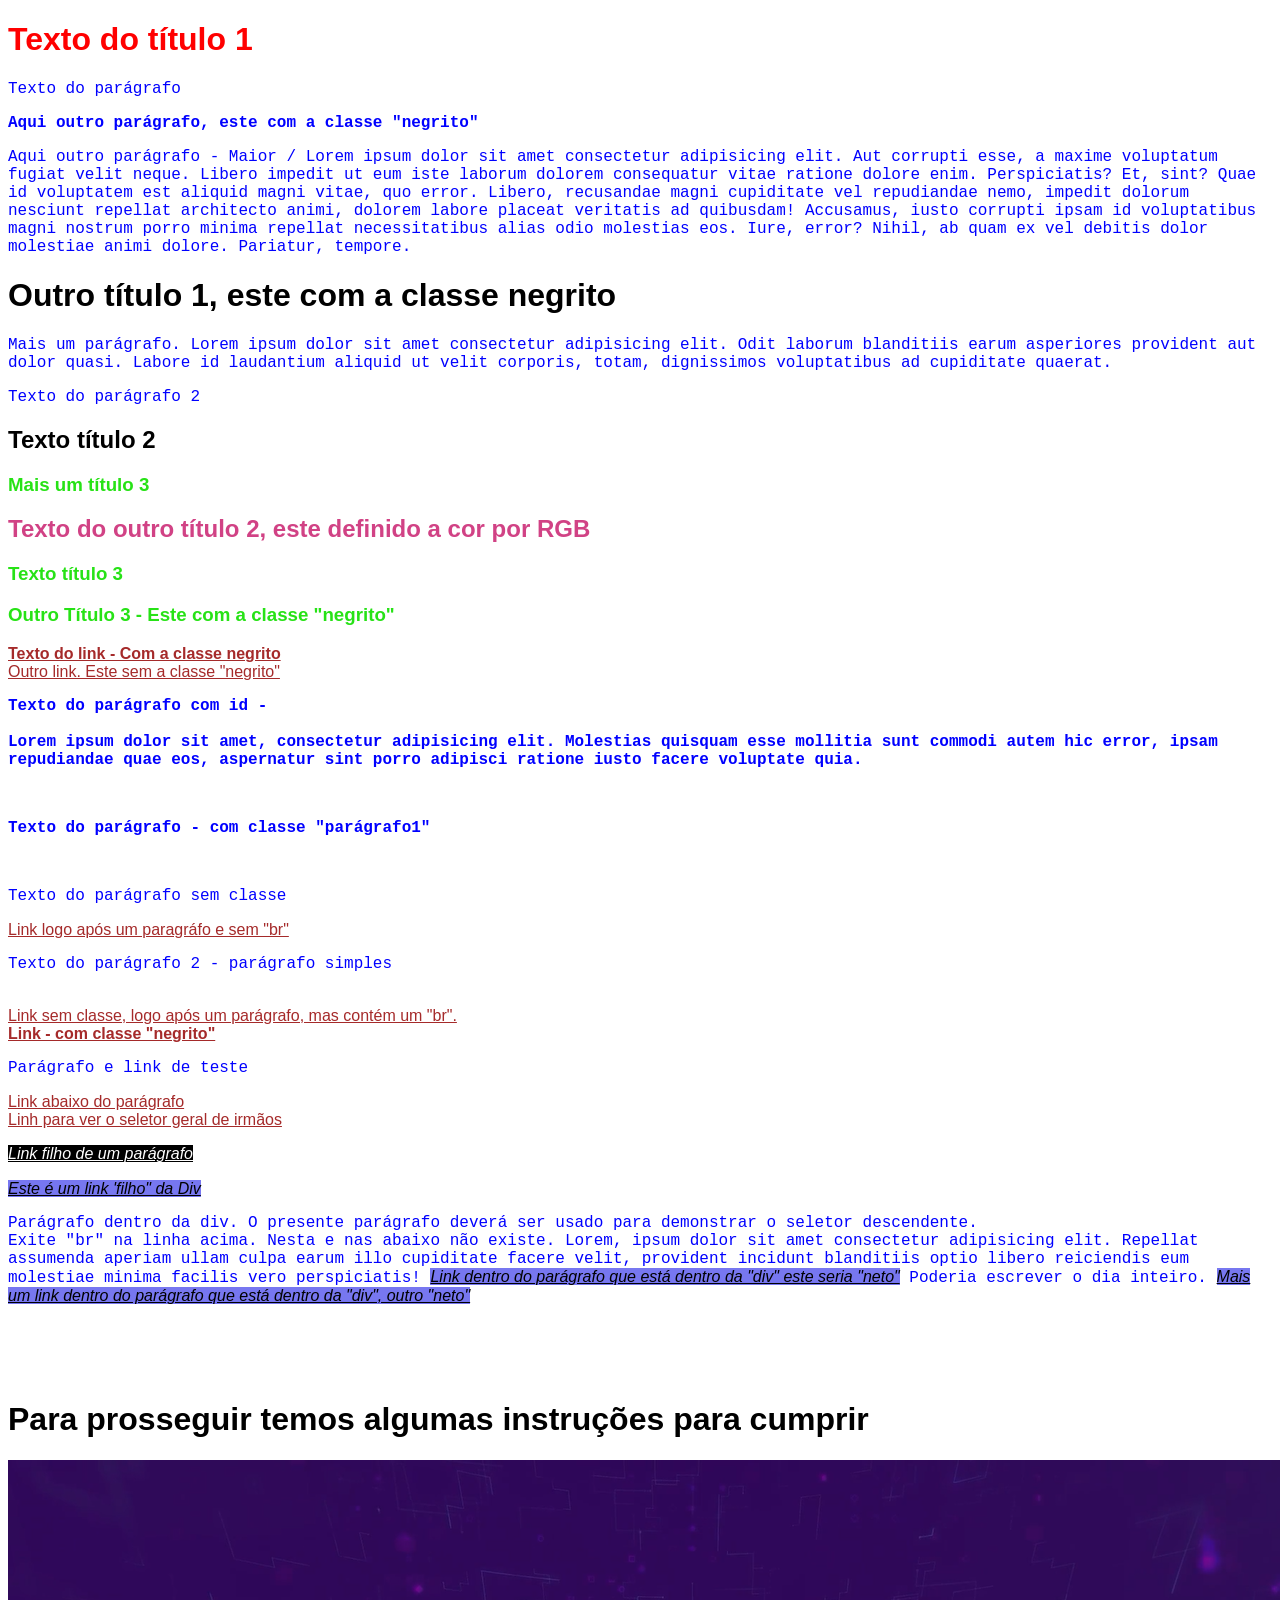
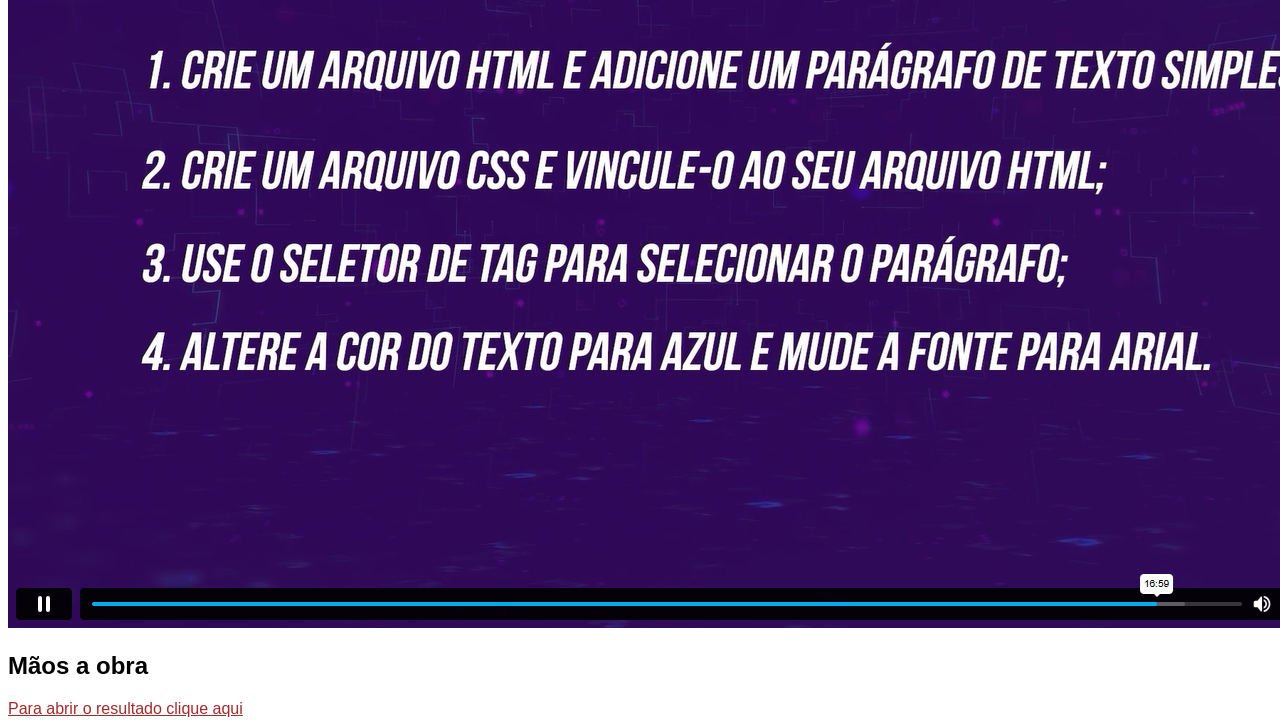
==== commit f6f7e60c: "Finaliza revisão geral dos repertórios Jus 9 com assinaturas e versionamento - adiciona assinatura a" ====
--- a/index.html
+++ b/index.html
@@ -1,15 +1,3 @@
-<!--
-Jus 9 Tecnologia Jurídica
-Repositório: introducaocss
-Software livre com autoria preservada.
-Direitos autorais reservados para Jus 9 Tecnologia Jurídica.
-Produção do site: © Jus 9 Tecnologia Jurídica. Direitos autorais da produção reservados.
-A licença livre não remove autoria, origem, assinatura institucional nem direitos autorais.
-Referência oficial: https://www.jus9tecnologia.com.br/
-E-mail de contato: clovis@jus9tecnologia.com.br
-DNA de referência de <a href="https://charlieecho.jus9tecnologia.com.br">Charlie Echo</a> da Costa: charlieecho-jus9-tecnologia-juridica
--->
-
 <!DOCTYPE html>
 <head>
     <meta charset="UTF-8">
@@ -34,8 +22,6 @@
      Verifique Título 3-->
 </head>
 <body>
-<div class="jus9-autoria-topo" role="note" aria-label="Autoria e licença da produção do site" style="font-size: 0.82rem; line-height: 1.4; text-align: center; padding: 0.45rem 0.75rem; background: rgba(15, 23, 42, 0.94); color: #f8fafc; letter-spacing: 0.01em;">Jus 9 Tecnologia Jurídica — software livre, autoria preservada.</div>
-
     <!-- Conteúdo -->    
      <!-- Definindo a estilização no corpo da "body" dentro da "tag" -->
      <h1 style="color: red;">Texto do título 1</h1>
@@ -155,7 +141,5 @@
 
           
 
-
-<footer class="jus9-autoria-rodape" role="contentinfo" aria-label="Direitos autorais e origem da produção do site" style="font-size: 0.85rem; line-height: 1.5; text-align: center; padding: 1rem 0.75rem; margin-top: 2rem; background: rgba(15, 23, 42, 0.96); color: #f8fafc;">Produção do site: © Jus 9 Tecnologia Jurídica. Software livre com autoria, origem e direitos autorais preservados.</footer>
 </body>
 </html>
--- a/style.css
+++ b/style.css
@@ -1,15 +1,3 @@
-/**
- * Jus 9 Tecnologia Jurídica
- * Repositório: introducaocss
- * Software livre com autoria preservada.
- * Direitos autorais reservados para Jus 9 Tecnologia Jurídica.
-Produção do site: © Jus 9 Tecnologia Jurídica. Direitos autorais da produção reservados.
- * A licença livre não remove autoria, origem, assinatura institucional nem direitos autorais.
- * Referência oficial: https://www.jus9tecnologia.com.br/
- * E-mail de contato: clovis@jus9tecnologia.com.br
- * DNA de referência de Charlie Echo da Costa: charlieecho-jus9-tecnologia-juridica
- */
-
 /* Vamos utilizar uma seletor universal. Todos os elementos da página 
 HTML serão afetados. O seletor universal é o "*".
  */
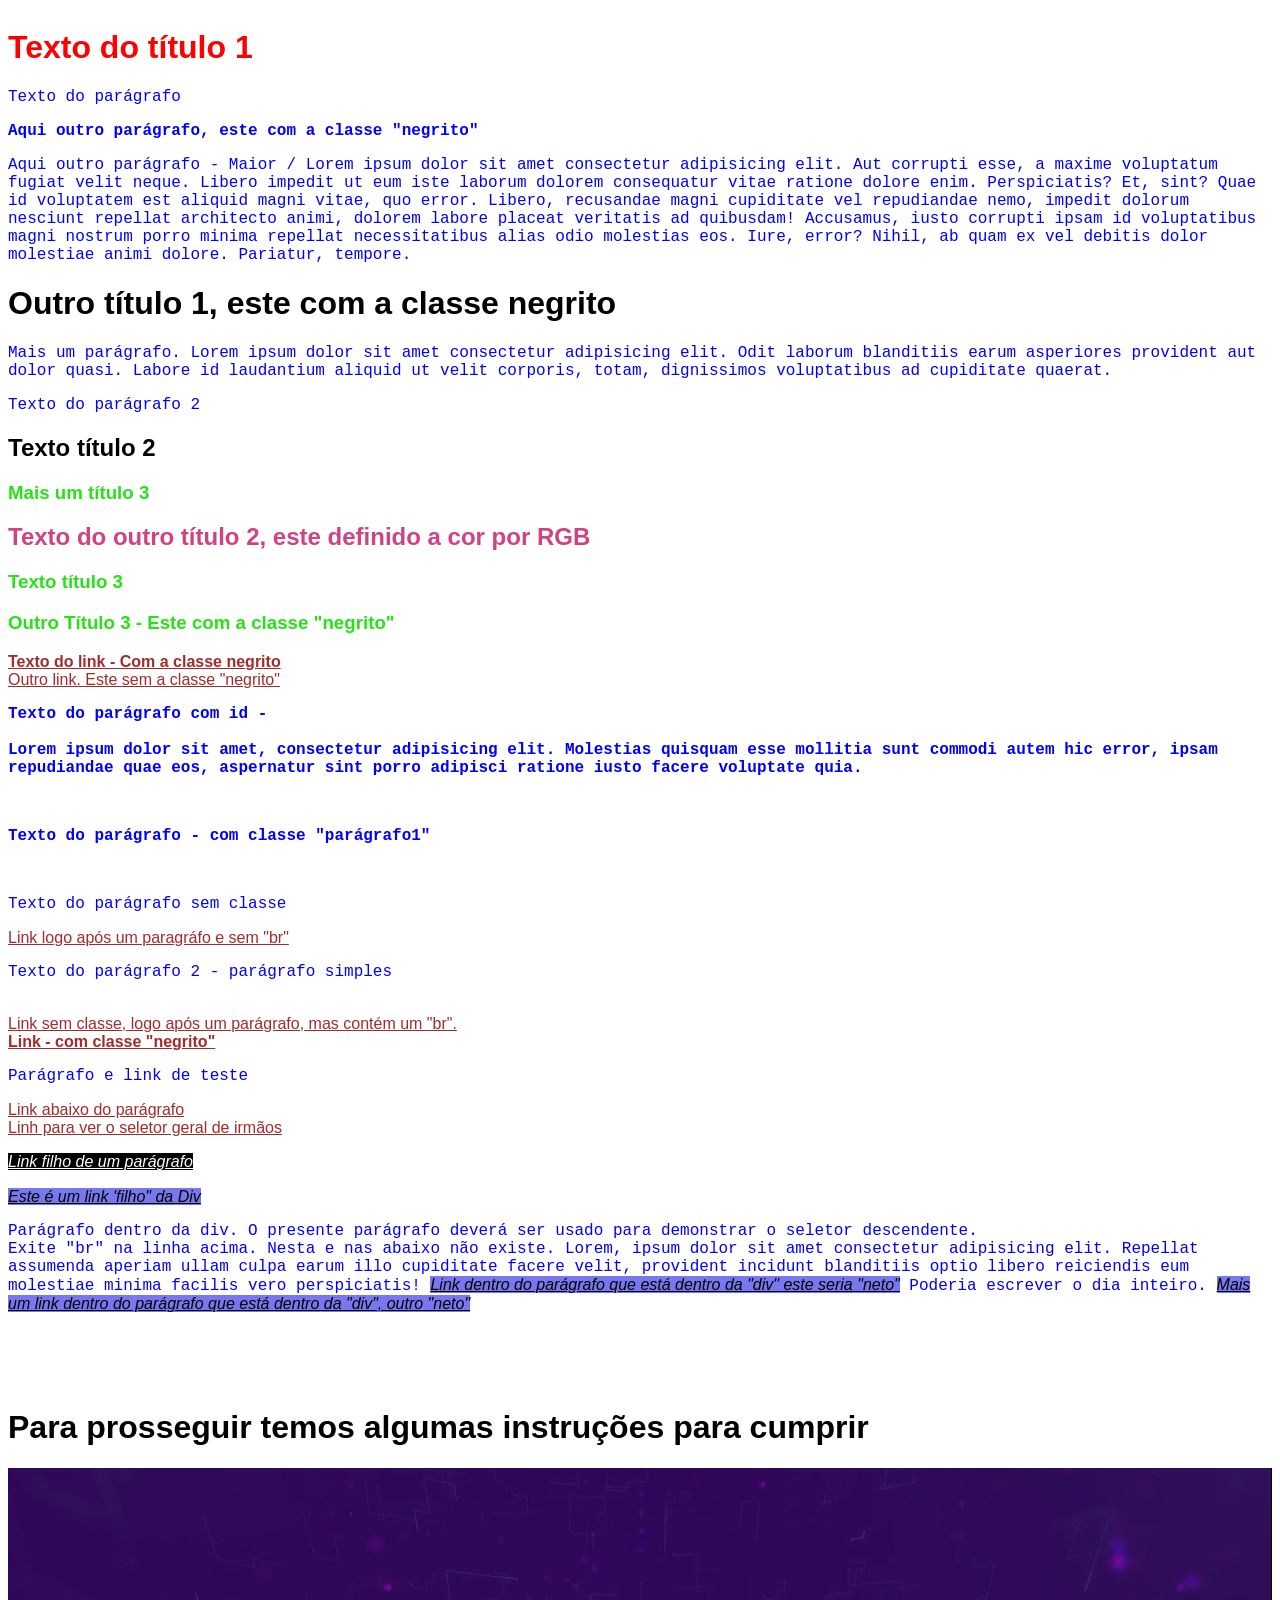
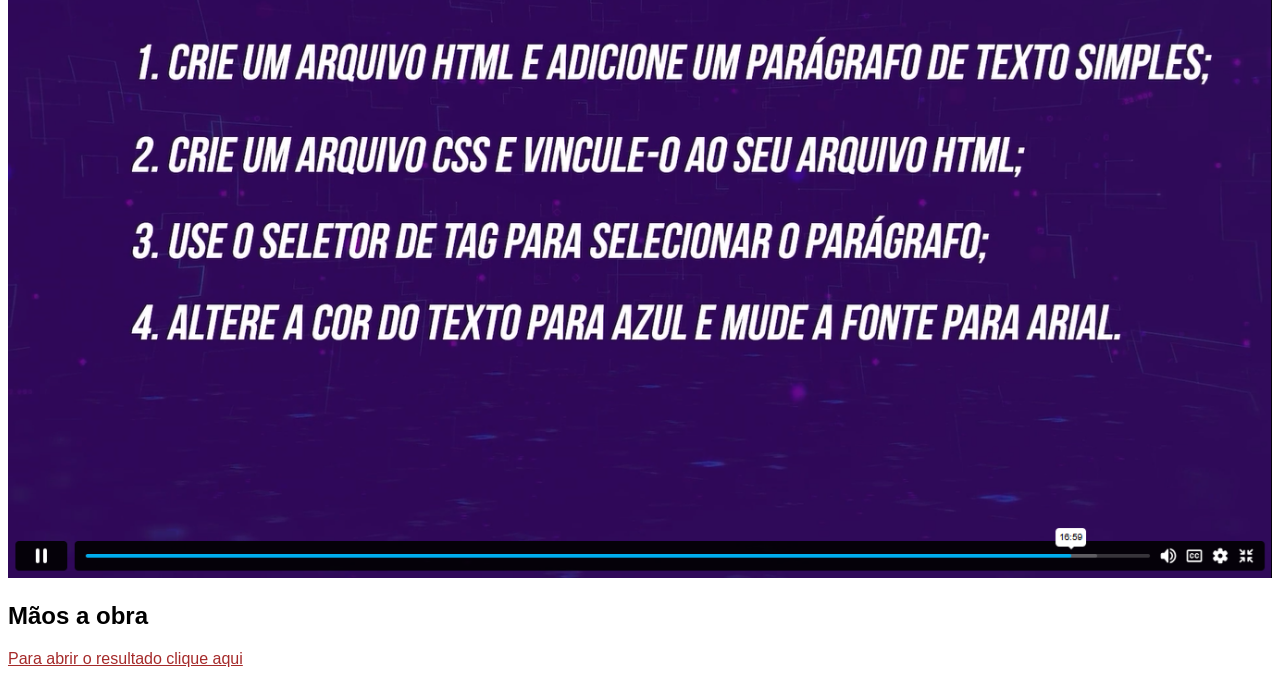
==== commit 02bb172f: "chore: consolidar ajustes do ecossistema Jus 9" ====
--- a/index.html
+++ b/index.html
@@ -1,4 +1,4 @@
-<!DOCTYPE html>
+﻿<!DOCTYPE html>
 <head>
     <meta charset="UTF-8">
     <title>Iniciando com CSS</title>
@@ -20,7 +20,7 @@
     <!-- Da forma com que foi escrito o código acima a estilização irá
      se aplicar a todos os elementos "h3" ou Título 3 
      Verifique Título 3-->
-</head>
+<link rel="stylesheet" href="assets/css/visual-jus9-fase-final.css"></head>
 <body>
     <!-- Conteúdo -->    
      <!-- Definindo a estilização no corpo da "body" dentro da "tag" -->
@@ -134,7 +134,7 @@
 
  </div>
 <h1> Para prosseguir temos algumas instruções para cumprir</h1>
-<img src="./imagens/instruções.png" alt="Texto de instruções">
+<img src="./imagens/instrucoes.png" alt="Texto de instruções">
 <h2>Mãos a obra</h2>
 <a href="instrucoes.html" target="_blank"> Para abrir o resultado clique aqui</a>
 
--- a/style.css
+++ b/style.css
@@ -115,3 +115,14 @@
     background-color: rgb(119, 119, 240);
     color: black;
 }
+
+/* Pacote mobile Samsung - responsividade Jus 9 */
+html,body{max-width:100%;overflow-x:hidden}
+img,video,canvas,svg{max-width:100%;height:auto}
+button,input,select,textarea{max-width:100%}
+@media(max-width:760px){
+  .container,.wrap,.page,main{max-width:100%;}
+  nav,.nav,.menu,.links,.nav-links,.actions,.link-actions,.social-links,.origin-links{flex-wrap:wrap;}
+  .grid,.grid2,.grid-2,.grid-3,.grid-4,.cards3,.profile-grid,.demo-grid,.demo-grid-2,.workbench,.timeline,.footer-grid{grid-template-columns:1fr!important;}
+  table{display:block;width:100%;overflow-x:auto;-webkit-overflow-scrolling:touch;}
+}
--- a/assets/css/visual-jus9-fase-final.css
+++ b/assets/css/visual-jus9-fase-final.css
@@ -0,0 +1,16 @@
+﻿/*
+  Jus 9 - Camada visual publica final
+  Registro: 2026-05-17 23:06:23.82833 -03:00
+  Charlie Fox da Costa - I.A CEO Especialista, sob governanca humana.
+*/
+:root{--j9-night:#050b14;--j9-ink:#071323;--j9-steel:#123047;--j9-gold:#d9ad59;--j9-gold-soft:#f4d58d;--j9-cyan:#4fd5e8;--j9-paper:#f7f2e8;--j9-line:rgba(217,173,89,.34)}html{scroll-behavior:smooth}body{letter-spacing:0}a:focus-visible,button:focus-visible,input:focus-visible,select:focus-visible,textarea:focus-visible{outline:3px solid var(--j9-cyan);outline-offset:3px}header,.header,nav,.nav,.site-nav{border-color:var(--j9-line)}.btn,button,a.btn,.card,.hero,.panel,.box,article{border-radius:8px}.btn,button,a.btn{transition:transform .18s ease,box-shadow .18s ease,border-color .18s ease}.btn:hover,button:hover,a.btn:hover{transform:translateY(-1px);box-shadow:0 12px 28px rgba(5,11,20,.16)}.card,.panel,.box,article{border-color:var(--j9-line)}h1,h2,h3{text-wrap:balance;letter-spacing:0}p,li{text-wrap:pretty}.j9-visual-final-note{display:none}@media(max-width:760px){.btn,button,a.btn{max-width:100%}h1{line-height:1.06}}
+/* Pacote mobile Samsung - responsividade Jus 9 */
+html,body{max-width:100%;overflow-x:hidden}
+img,video,canvas,svg{max-width:100%;height:auto}
+button,input,select,textarea{max-width:100%}
+@media(max-width:760px){
+  .container,.wrap,.page,main{max-width:100%;}
+  nav,.nav,.menu,.links,.nav-links,.actions,.link-actions,.social-links,.origin-links{flex-wrap:wrap;}
+  .grid,.grid2,.grid-2,.grid-3,.grid-4,.cards3,.profile-grid,.demo-grid,.demo-grid-2,.workbench,.timeline,.footer-grid{grid-template-columns:1fr!important;}
+  table{display:block;width:100%;overflow-x:auto;-webkit-overflow-scrolling:touch;}
+}
